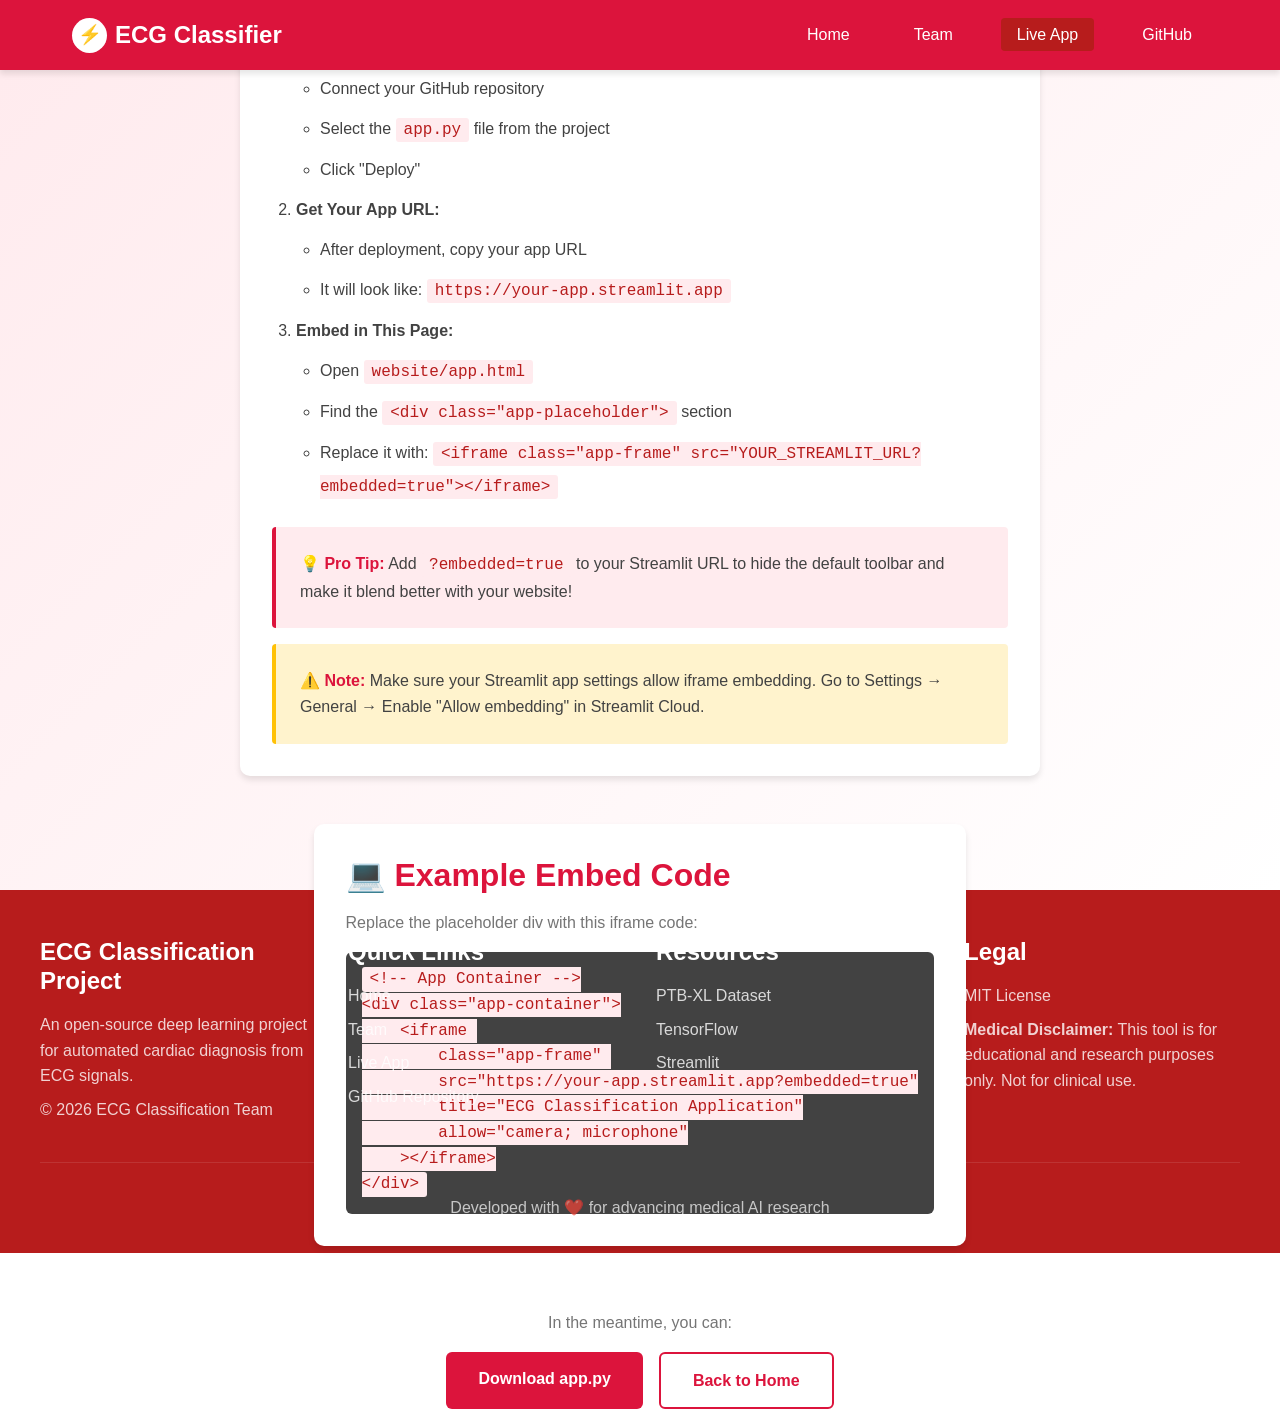
==== scripts/website/app.html @ 3534d9c3 "making major changes" ====
<!DOCTYPE html>
<html lang="en">
<head>
    <meta charset="UTF-8">
    <meta name="viewport" content="width=device-width, initial-scale=1.0">
    <meta name="description" content="Live ECG Classification Application - Try our AI-powered diagnostic tool">
    <meta name="author" content="ECG Classification Team">
    <title>Live App | ECG Classification</title>
    <link rel="stylesheet" href="css/style.css">
    <style>
        /* Additional styles for app page */
        .app-container {
            padding: 0;
            margin: 0;
        }
        
        .app-placeholder {
            background: linear-gradient(135deg, var(--lighter-red) 0%, var(--white) 100%);
        }
        
        .placeholder-icon {
            width: 120px;
            height: 120px;
            background: linear-gradient(135deg, var(--primary-red), var(--light-red));
            color: var(--white);
            border-radius: 50%;
            display: flex;
            align-items: center;
            justify-content: center;
            font-size: 4rem;
            margin: 0 auto 2rem;
            box-shadow: var(--shadow-lg);
        }
        
        .instructions {
            background-color: var(--white);
            padding: 2rem;
            border-radius: 10px;
            box-shadow: var(--shadow);
            max-width: 800px;
            margin: 2rem auto;
            text-align: left;
        }
        
        .instructions h3 {
            color: var(--primary-red);
            margin-bottom: 1rem;
        }
        
        .instructions ol {
            margin-left: 1.5rem;
            line-height: 2;
        }
        
        .instructions li {
            margin-bottom: 0.5rem;
            color: var(--dark-gray);
        }
        
        .instructions code {
            background-color: var(--lighter-red);
            padding: 0.2rem 0.5rem;
            border-radius: 3px;
            font-family: 'Courier New', monospace;
            color: var(--dark-red);
        }
        
        .embed-info {
            background-color: var(--lighter-red);
            padding: 1.5rem;
            border-left: 4px solid var(--primary-red);
            margin-top: 1.5rem;
            border-radius: 4px;
        }
        
        .embed-info strong {
            color: var(--primary-red);
        }
    </style>
</head>
<body>
    <!-- Navigation -->
    <nav class="navbar">
        <div class="nav-container">
            <a href="index.html" class="logo">
                <div class="logo-icon">⚡</div>
                ECG Classifier
            </a>
            <ul class="nav-menu">
                <li><a href="index.html" class="nav-link">Home</a></li>
                <li><a href="team.html" class="nav-link">Team</a></li>
                <li><a href="app.html" class="nav-link">Live App</a></li>
                <li><a href="https://github.com" class="nav-link" target="_blank">GitHub</a></li>
            </ul>
            <button class="mobile-menu-toggle">☰</button>
        </div>
    </nav>

    <!-- App Container -->
    <div class="app-container">
        <!-- Placeholder - Replace iframe src with your Streamlit Cloud URL -->
        <div class="app-placeholder">
            <div class="placeholder-icon">🚀</div>
            <h2>Streamlit App Coming Soon!</h2>
            <p style="max-width: 600px; margin: 0 auto 2rem;">
                This page will host the live ECG classification application once deployed to Streamlit Cloud.
            </p>
            
            <!-- Instructions -->
            <div class="instructions">
                <h3>📋 Deployment Instructions</h3>
                <p>To embed your Streamlit app on this page, follow these steps:</p>
                
                <ol>
                    <li><strong>Deploy to Streamlit Cloud:</strong>
                        <ul style="margin-left: 1.5rem; margin-top: 0.5rem;">
                            <li>Go to <a href="https://share.streamlit.io/" target="_blank" style="color: var(--primary-red);">share.streamlit.io</a></li>
                            <li>Connect your GitHub repository</li>
                            <li>Select the <code>app.py</code> file from the project</li>
                            <li>Click "Deploy"</li>
                        </ul>
                    </li>
                    
                    <li><strong>Get Your App URL:</strong>
                        <ul style="margin-left: 1.5rem; margin-top: 0.5rem;">
                            <li>After deployment, copy your app URL</li>
                            <li>It will look like: <code>https://your-app.streamlit.app</code></li>
                        </ul>
                    </li>
                    
                    <li><strong>Embed in This Page:</strong>
                        <ul style="margin-left: 1.5rem; margin-top: 0.5rem;">
                            <li>Open <code>website/app.html</code></li>
                            <li>Find the <code>&lt;div class="app-placeholder"&gt;</code> section</li>
                            <li>Replace it with: <code>&lt;iframe class="app-frame" src="YOUR_STREAMLIT_URL?embedded=true"&gt;&lt;/iframe&gt;</code></li>
                        </ul>
                    </li>
                </ol>
                
                <div class="embed-info">
                    <strong>💡 Pro Tip:</strong> Add <code>?embedded=true</code> to your Streamlit URL to hide the default toolbar and make it blend better with your website!
                </div>
                
                <div class="embed-info" style="margin-top: 1rem; background-color: #fff3cd; border-left-color: #ffc107;">
                    <strong>⚠️ Note:</strong> Make sure your Streamlit app settings allow iframe embedding. Go to Settings → General → Enable "Allow embedding" in Streamlit Cloud.
                </div>
            </div>
            
            <!-- Example Code -->
            <div class="instructions" style="margin-top: 1rem;">
                <h3>💻 Example Embed Code</h3>
                <p>Replace the placeholder div with this iframe code:</p>
                <pre style="background-color: var(--dark-gray); color: var(--white); padding: 1rem; border-radius: 6px; overflow-x: auto;"><code>&lt;!-- App Container --&gt;
&lt;div class="app-container"&gt;
    &lt;iframe 
        class="app-frame" 
        src="https://your-app.streamlit.app?embedded=true"
        title="ECG Classification Application"
        allow="camera; microphone"
    &gt;&lt;/iframe&gt;
&lt;/div&gt;</code></pre>
            </div>
            
            <!-- Temporary Links -->
            <div style="margin-top: 2rem;">
                <p style="color: var(--gray); margin-bottom: 1rem;">In the meantime, you can:</p>
                <div class="hero-buttons">
                    <a href="../app.py" class="btn btn-red" download>Download app.py</a>
                    <a href="index.html" class="btn btn-outline" style="color: var(--primary-red); border-color: var(--primary-red);">Back to Home</a>
                </div>
            </div>
        </div>
        
        <!-- 
        ============================================
        UNCOMMENT THIS SECTION AFTER DEPLOYMENT
        ============================================
        
        <iframe 
            class="app-frame" 
            src="https://YOUR-APP-URL.streamlit.app?embedded=true"
            title="ECG Classification Application"
            allow="camera; microphone"
        ></iframe>
        
        ============================================
        -->
    </div>

    <!-- Footer -->
    <footer class="footer">
        <div class="footer-content">
            <div class="footer-section">
                <h4>ECG Classification Project</h4>
                <p>An open-source deep learning project for automated cardiac diagnosis from ECG signals.</p>
                <p>&copy; 2026 ECG Classification Team</p>
            </div>
            
            <div class="footer-section">
                <h4>Quick Links</h4>
                <a href="index.html">Home</a>
                <a href="team.html">Team</a>
                <a href="app.html">Live App</a>
                <a href="https://github.com" target="_blank">GitHub Repository</a>
            </div>
            
            <div class="footer-section">
                <h4>Resources</h4>
                <a href="https://physionet.org/content/ptb-xl/" target="_blank">PTB-XL Dataset</a>
                <a href="https://www.tensorflow.org/" target="_blank">TensorFlow</a>
                <a href="https://streamlit.io/" target="_blank">Streamlit</a>
            </div>
            
            <div class="footer-section">
                <h4>Legal</h4>
                <p>MIT License</p>
                <p><strong>Medical Disclaimer:</strong> This tool is for educational and research purposes only. Not for clinical use.</p>
            </div>
        </div>
        
        <div class="footer-bottom">
            <p>Developed with ❤️ for advancing medical AI research</p>
        </div>
    </footer>

    <script src="js/main.js"></script>
</body>
</html>
---- scripts/website/css/style.css ----
/* ===================================
   ECG Classification Project Website
   Modern Responsive Design
   =================================== */

/* Reset & Base Styles */
* {
    margin: 0;
    padding: 0;
    box-sizing: border-box;
}

:root {
    --primary-red: #dc143c;
    --dark-red: #b71c1c;
    --light-red: #ef5350;
    --lighter-red: #ffebee;
    --accent-red: #ff5252;
    --white: #ffffff;
    --light-gray: #f5f5f5;
    --gray: #757575;
    --dark-gray: #424242;
    --shadow: 0 4px 6px rgba(0, 0, 0, 0.1);
    --shadow-lg: 0 10px 25px rgba(0, 0, 0, 0.15);
}

body {
    font-family: 'Segoe UI', Tahoma, Geneva, Verdana, sans-serif;
    line-height: 1.6;
    color: var(--dark-gray);
    background-color: var(--white);
}

/* Typography */
h1, h2, h3, h4, h5, h6 {
    font-weight: 700;
    line-height: 1.2;
    margin-bottom: 1rem;
}

h1 { font-size: 3rem; }
h2 { font-size: 2.5rem; }
h3 { font-size: 2rem; }
h4 { font-size: 1.5rem; }

p {
    margin-bottom: 1rem;
}

a {
    text-decoration: none;
    color: inherit;
    transition: all 0.3s ease;
}

/* Navigation Bar */
.navbar {
    background-color: var(--primary-red);
    color: var(--white);
    padding: 1rem 0;
    position: sticky;
    top: 0;
    z-index: 1000;
    box-shadow: var(--shadow);
}

.nav-container {
    max-width: 1200px;
    margin: 0 auto;
    padding: 0 2rem;
    display: flex;
    justify-content: space-between;
    align-items: center;
}

.logo {
    font-size: 1.5rem;
    font-weight: 700;
    color: var(--white);
    display: flex;
    align-items: center;
    gap: 0.5rem;
}

.logo-icon {
    width: 35px;
    height: 35px;
    background-color: var(--white);
    color: var(--primary-red);
    border-radius: 50%;
    display: flex;
    align-items: center;
    justify-content: center;
    font-weight: bold;
    font-size: 1.2rem;
}

.nav-menu {
    display: flex;
    list-style: none;
    gap: 2rem;
    align-items: center;
}

.nav-link {
    color: var(--white);
    padding: 0.5rem 1rem;
    border-radius: 4px;
    transition: background-color 0.3s ease;
}

.nav-link:hover,
.nav-link.active {
    background-color: var(--dark-red);
}

.mobile-menu-toggle {
    display: none;
    background: none;
    border: none;
    color: var(--white);
    font-size: 1.5rem;
    cursor: pointer;
}

/* Hero Section */
.hero {
    background: linear-gradient(135deg, var(--primary-red) 0%, var(--dark-red) 100%);
    color: var(--white);
    padding: 6rem 2rem;
    text-align: center;
}

.hero-content {
    max-width: 900px;
    margin: 0 auto;
}

.hero h1 {
    font-size: 3.5rem;
    margin-bottom: 1.5rem;
    animation: fadeInDown 1s ease;
}

.hero p {
    font-size: 1.3rem;
    margin-bottom: 2rem;
    opacity: 0.95;
    animation: fadeInUp 1s ease;
}

.hero-buttons {
    display: flex;
    gap: 1rem;
    justify-content: center;
    flex-wrap: wrap;
    animation: fadeIn 1.5s ease;
}

/* Buttons */
.btn {
    display: inline-block;
    padding: 0.875rem 2rem;
    border-radius: 6px;
    font-weight: 600;
    cursor: pointer;
    transition: all 0.3s ease;
    border: none;
    font-size: 1rem;
}

.btn-primary {
    background-color: var(--white);
    color: var(--primary-red);
}

.btn-primary:hover {
    background-color: var(--light-gray);
    transform: translateY(-2px);
    box-shadow: var(--shadow-lg);
}

.btn-outline {
    background-color: transparent;
    color: var(--white);
    border: 2px solid var(--white);
}

.btn-outline:hover {
    background-color: var(--white);
    color: var(--primary-red);
}

.btn-red {
    background-color: var(--primary-red);
    color: var(--white);
}

.btn-red:hover {
    background-color: var(--dark-red);
    transform: translateY(-2px);
    box-shadow: var(--shadow-lg);
}

/* Container */
.container {
    max-width: 1200px;
    margin: 0 auto;
    padding: 0 2rem;
}

/* Sections */
.section {
    padding: 5rem 2rem;
}

.section-light {
    background-color: var(--white);
}

.section-gray {
    background-color: var(--light-gray);
}

.section-red {
    background-color: var(--lighter-red);
}

.section-title {
    text-align: center;
    margin-bottom: 3rem;
    color: var(--primary-red);
}

.section-subtitle {
    text-align: center;
    color: var(--gray);
    max-width: 700px;
    margin: -2rem auto 3rem;
}

/* Features Grid */
.features-grid {
    display: grid;
    grid-template-columns: repeat(auto-fit, minmax(300px, 1fr));
    gap: 2rem;
    margin-top: 3rem;
}

.feature-card {
    background-color: var(--white);
    padding: 2rem;
    border-radius: 10px;
    box-shadow: var(--shadow);
    transition: all 0.3s ease;
    border-top: 4px solid var(--primary-red);
}

.feature-card:hover {
    transform: translateY(-5px);
    box-shadow: var(--shadow-lg);
}

.feature-icon {
    width: 60px;
    height: 60px;
    background: linear-gradient(135deg, var(--primary-red), var(--light-red));
    color: var(--white);
    border-radius: 50%;
    display: flex;
    align-items: center;
    justify-content: center;
    font-size: 1.8rem;
    margin-bottom: 1.5rem;
}

.feature-card h3 {
    color: var(--dark-gray);
    margin-bottom: 1rem;
}

.feature-card p {
    color: var(--gray);
    margin-bottom: 0;
}

/* Stats Section */
.stats-grid {
    display: grid;
    grid-template-columns: repeat(auto-fit, minmax(200px, 1fr));
    gap: 2rem;
    margin-top: 3rem;
}

.stat-card {
    text-align: center;
    padding: 2rem;
}

.stat-number {
    font-size: 3rem;
    font-weight: 700;
    color: var(--primary-red);
    margin-bottom: 0.5rem;
}

.stat-label {
    color: var(--gray);
    font-size: 1.1rem;
}

/* Model Cards */
.models-grid {
    display: grid;
    grid-template-columns: repeat(auto-fit, minmax(320px, 1fr));
    gap: 2rem;
    margin-top: 3rem;
}

.model-card {
    background-color: var(--white);
    border-radius: 10px;
    overflow: hidden;
    box-shadow: var(--shadow);
    transition: all 0.3s ease;
}

.model-card:hover {
    transform: translateY(-5px);
    box-shadow: var(--shadow-lg);
}

.model-header {
    background: linear-gradient(135deg, var(--primary-red), var(--light-red));
    color: var(--white);
    padding: 1.5rem;
    text-align: center;
}

.model-header h3 {
    margin-bottom: 0.5rem;
    color: var(--white);
}

.model-accuracy {
    font-size: 2rem;
    font-weight: 700;
}

.model-body {
    padding: 2rem;
}

.model-body ul {
    list-style: none;
    margin-bottom: 1.5rem;
}

.model-body li {
    padding: 0.5rem 0;
    padding-left: 1.5rem;
    position: relative;
}

.model-body li::before {
    content: "✓";
    position: absolute;
    left: 0;
    color: var(--primary-red);
    font-weight: bold;
}

/* Team Grid */
.team-grid {
    display: grid;
    grid-template-columns: repeat(auto-fit, minmax(250px, 1fr));
    gap: 2rem;
    margin-top: 3rem;
}

.team-card {
    background-color: var(--white);
    border-radius: 10px;
    overflow: hidden;
    box-shadow: var(--shadow);
    transition: all 0.3s ease;
    text-align: center;
}

.team-card:hover {
    transform: translateY(-5px);
    box-shadow: var(--shadow-lg);
}

.team-avatar {
    width: 150px;
    height: 150px;
    background: linear-gradient(135deg, var(--primary-red), var(--light-red));
    color: var(--white);
    border-radius: 50%;
    margin: 2rem auto 1rem;
    display: flex;
    align-items: center;
    justify-content: center;
    font-size: 4rem;
    font-weight: 700;
}

.team-info {
    padding: 0 2rem 2rem;
}

.team-name {
    color: var(--dark-gray);
    margin-bottom: 0.5rem;
}

.team-role {
    color: var(--primary-red);
    font-weight: 600;
    margin-bottom: 1rem;
}

.team-bio {
    color: var(--gray);
    font-size: 0.95rem;
}

.team-social {
    display: flex;
    gap: 1rem;
    justify-content: center;
    margin-top: 1rem;
}

.social-link {
    width: 40px;
    height: 40px;
    background-color: var(--lighter-red);
    color: var(--primary-red);
    border-radius: 50%;
    display: flex;
    align-items: center;
    justify-content: center;
    transition: all 0.3s ease;
}

.social-link:hover {
    background-color: var(--primary-red);
    color: var(--white);
}

/* App Embed */
.app-container {
    width: 100%;
    height: calc(100vh - 80px);
    background-color: var(--light-gray);
}

.app-frame {
    width: 100%;
    height: 100%;
    border: none;
}

.app-placeholder {
    display: flex;
    flex-direction: column;
    align-items: center;
    justify-content: center;
    height: 100%;
    text-align: center;
    padding: 2rem;
}

.app-placeholder h2 {
    color: var(--primary-red);
    margin-bottom: 1rem;
}

.app-placeholder p {
    color: var(--gray);
    max-width: 600px;
}

/* Footer */
.footer {
    background-color: var(--dark-red);
    color: var(--white);
    padding: 3rem 2rem 1rem;
}

.footer-content {
    max-width: 1200px;
    margin: 0 auto;
    display: grid;
    grid-template-columns: repeat(auto-fit, minmax(250px, 1fr));
    gap: 2rem;
    margin-bottom: 2rem;
}

.footer-section h4 {
    margin-bottom: 1rem;
    color: var(--white);
}

.footer-section p,
.footer-section a {
    color: rgba(255, 255, 255, 0.8);
    margin-bottom: 0.5rem;
    display: block;
}

.footer-section a:hover {
    color: var(--white);
}

.footer-bottom {
    max-width: 1200px;
    margin: 0 auto;
    padding-top: 2rem;
    border-top: 1px solid rgba(255, 255, 255, 0.1);
    text-align: center;
    color: rgba(255, 255, 255, 0.7);
}

/* Animations */
@keyframes fadeIn {
    from {
        opacity: 0;
    }
    to {
        opacity: 1;
    }
}

@keyframes fadeInDown {
    from {
        opacity: 0;
        transform: translateY(-20px);
    }
    to {
        opacity: 1;
        transform: translateY(0);
    }
}

@keyframes fadeInUp {
    from {
        opacity: 0;
        transform: translateY(20px);
    }
    to {
        opacity: 1;
        transform: translateY(0);
    }
}

/* Responsive Design */
@media (max-width: 768px) {
    .nav-menu {
        position: fixed;
        left: -100%;
        top: 70px;
        flex-direction: column;
        background-color: var(--primary-red);
        width: 100%;
        text-align: center;
        transition: 0.3s;
        box-shadow: var(--shadow);
        padding: 2rem 0;
        gap: 0;
    }

    .nav-menu.active {
        left: 0;
    }

    .nav-menu li {
        margin: 0;
        width: 100%;
    }

    .nav-link {
        display: block;
        padding: 1rem;
    }

    .mobile-menu-toggle {
        display: block;
    }

    .hero h1 {
        font-size: 2.5rem;
    }

    .hero p {
        font-size: 1.1rem;
    }

    h1 { font-size: 2.5rem; }
    h2 { font-size: 2rem; }
    h3 { font-size: 1.5rem; }

    .features-grid,
    .models-grid,
    .team-grid {
        grid-template-columns: 1fr;
    }

    .section {
        padding: 3rem 1rem;
    }

    .hero-buttons {
        flex-direction: column;
        align-items: stretch;
    }

    .btn {
        width: 100%;
    }
}

@media (max-width: 480px) {
    .nav-container {
        padding: 0 1rem;
    }

    .hero {
        padding: 4rem 1rem;
    }

    .hero h1 {
        font-size: 2rem;
    }

    .stat-number {
        font-size: 2.5rem;
    }
}

/* Utility Classes */
.text-center {
    text-align: center;
}

.text-red {
    color: var(--primary-red);
}

.mt-1 { margin-top: 1rem; }
.mt-2 { margin-top: 2rem; }
.mt-3 { margin-top: 3rem; }

.mb-1 { margin-bottom: 1rem; }
.mb-2 { margin-bottom: 2rem; }
.mb-3 { margin-bottom: 3rem; }
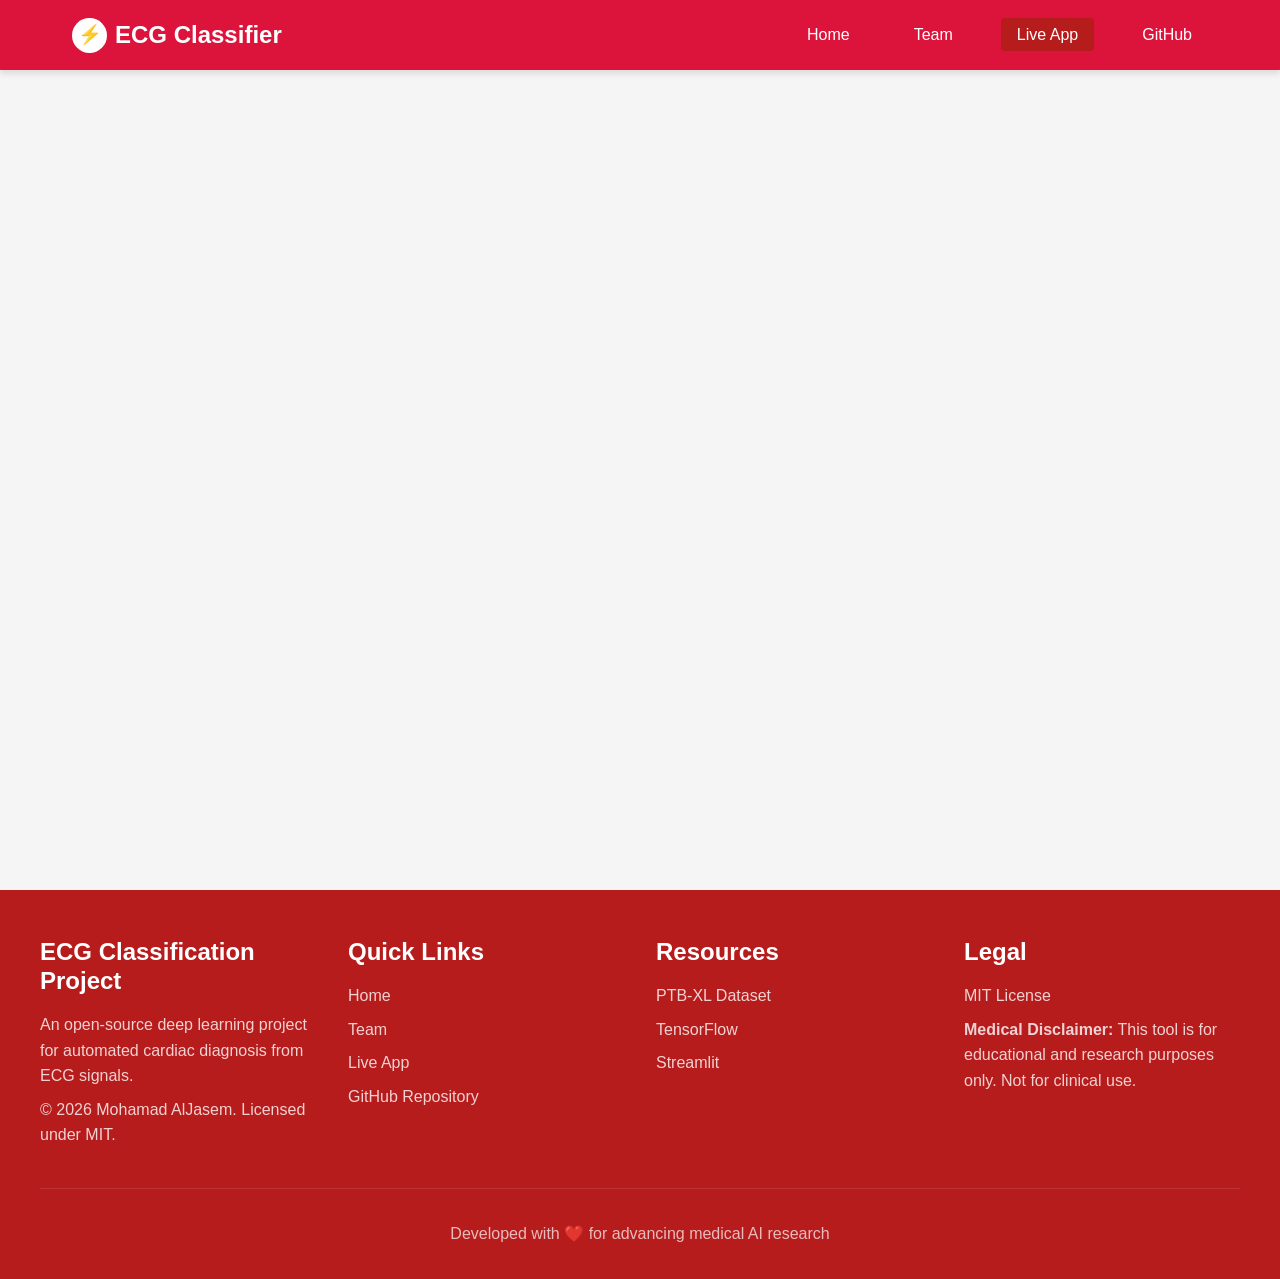
==== commit 0ae9f2bf: "preparing for final deployment" ====
--- a/scripts/website/app.html
+++ b/scripts/website/app.html
@@ -3,9 +3,9 @@
 <head>
     <meta charset="UTF-8">
     <meta name="viewport" content="width=device-width, initial-scale=1.0">
-    <meta name="description" content="Live ECG Classification Application - Try our AI-powered diagnostic tool">
-    <meta name="author" content="ECG Classification Team">
-    <title>Live App | ECG Classification</title>
+    <meta name="description" content="Live ECG Classification Application - Try our AI-powered diagnostic tool by Mohamad AlJasem">
+    <meta name="author" content="Mohamad AlJasem">
+    <title>Live App | ECG Classification by Mohamad AlJasem</title>
     <link rel="stylesheet" href="css/style.css">
     <style>
         /* Additional styles for app page */
@@ -90,7 +90,7 @@
                 <li><a href="index.html" class="nav-link">Home</a></li>
                 <li><a href="team.html" class="nav-link">Team</a></li>
                 <li><a href="app.html" class="nav-link">Live App</a></li>
-                <li><a href="https://github.com" class="nav-link" target="_blank">GitHub</a></li>
+                <li><a href="https://github.com/m-aljasem/ecg-arrhythmia-classifier-AI" class="nav-link" target="_blank">GitHub</a></li>
             </ul>
             <button class="mobile-menu-toggle">☰</button>
         </div>
@@ -98,93 +98,14 @@
 
     <!-- App Container -->
     <div class="app-container">
-        <!-- Placeholder - Replace iframe src with your Streamlit Cloud URL -->
-        <div class="app-placeholder">
-            <div class="placeholder-icon">🚀</div>
-            <h2>Streamlit App Coming Soon!</h2>
-            <p style="max-width: 600px; margin: 0 auto 2rem;">
-                This page will host the live ECG classification application once deployed to Streamlit Cloud.
-            </p>
-            
-            <!-- Instructions -->
-            <div class="instructions">
-                <h3>📋 Deployment Instructions</h3>
-                <p>To embed your Streamlit app on this page, follow these steps:</p>
-                
-                <ol>
-                    <li><strong>Deploy to Streamlit Cloud:</strong>
-                        <ul style="margin-left: 1.5rem; margin-top: 0.5rem;">
-                            <li>Go to <a href="https://share.streamlit.io/" target="_blank" style="color: var(--primary-red);">share.streamlit.io</a></li>
-                            <li>Connect your GitHub repository</li>
-                            <li>Select the <code>app.py</code> file from the project</li>
-                            <li>Click "Deploy"</li>
-                        </ul>
-                    </li>
-                    
-                    <li><strong>Get Your App URL:</strong>
-                        <ul style="margin-left: 1.5rem; margin-top: 0.5rem;">
-                            <li>After deployment, copy your app URL</li>
-                            <li>It will look like: <code>https://your-app.streamlit.app</code></li>
-                        </ul>
-                    </li>
-                    
-                    <li><strong>Embed in This Page:</strong>
-                        <ul style="margin-left: 1.5rem; margin-top: 0.5rem;">
-                            <li>Open <code>website/app.html</code></li>
-                            <li>Find the <code>&lt;div class="app-placeholder"&gt;</code> section</li>
-                            <li>Replace it with: <code>&lt;iframe class="app-frame" src="YOUR_STREAMLIT_URL?embedded=true"&gt;&lt;/iframe&gt;</code></li>
-                        </ul>
-                    </li>
-                </ol>
-                
-                <div class="embed-info">
-                    <strong>💡 Pro Tip:</strong> Add <code>?embedded=true</code> to your Streamlit URL to hide the default toolbar and make it blend better with your website!
-                </div>
-                
-                <div class="embed-info" style="margin-top: 1rem; background-color: #fff3cd; border-left-color: #ffc107;">
-                    <strong>⚠️ Note:</strong> Make sure your Streamlit app settings allow iframe embedding. Go to Settings → General → Enable "Allow embedding" in Streamlit Cloud.
-                </div>
-            </div>
-            
-            <!-- Example Code -->
-            <div class="instructions" style="margin-top: 1rem;">
-                <h3>💻 Example Embed Code</h3>
-                <p>Replace the placeholder div with this iframe code:</p>
-                <pre style="background-color: var(--dark-gray); color: var(--white); padding: 1rem; border-radius: 6px; overflow-x: auto;"><code>&lt;!-- App Container --&gt;
-&lt;div class="app-container"&gt;
-    &lt;iframe 
-        class="app-frame" 
-        src="https://your-app.streamlit.app?embedded=true"
-        title="ECG Classification Application"
-        allow="camera; microphone"
-    &gt;&lt;/iframe&gt;
-&lt;/div&gt;</code></pre>
-            </div>
-            
-            <!-- Temporary Links -->
-            <div style="margin-top: 2rem;">
-                <p style="color: var(--gray); margin-bottom: 1rem;">In the meantime, you can:</p>
-                <div class="hero-buttons">
-                    <a href="../app.py" class="btn btn-red" download>Download app.py</a>
-                    <a href="index.html" class="btn btn-outline" style="color: var(--primary-red); border-color: var(--primary-red);">Back to Home</a>
-                </div>
-            </div>
-        </div>
-        
-        <!-- 
-        ============================================
-        UNCOMMENT THIS SECTION AFTER DEPLOYMENT
-        ============================================
-        
+        <!-- Live Streamlit Application -->
         <iframe 
             class="app-frame" 
-            src="https://YOUR-APP-URL.streamlit.app?embedded=true"
-            title="ECG Classification Application"
+            src="https://ecg-classifier.aljasem.eu.org?embedded=true"
+            title="ECG Classification Application - Deep Learning for Cardiac Diagnosis"
             allow="camera; microphone"
+            loading="lazy"
         ></iframe>
-        
-        ============================================
-        -->
     </div>
 
     <!-- Footer -->
@@ -193,7 +114,7 @@
             <div class="footer-section">
                 <h4>ECG Classification Project</h4>
                 <p>An open-source deep learning project for automated cardiac diagnosis from ECG signals.</p>
-                <p>&copy; 2026 ECG Classification Team</p>
+                <p>&copy; 2026 Mohamad AlJasem. Licensed under MIT.</p>
             </div>
             
             <div class="footer-section">
@@ -201,7 +122,7 @@
                 <a href="index.html">Home</a>
                 <a href="team.html">Team</a>
                 <a href="app.html">Live App</a>
-                <a href="https://github.com" target="_blank">GitHub Repository</a>
+                <a href="https://github.com/m-aljasem/ecg-arrhythmia-classifier-AI" target="_blank">GitHub Repository</a>
             </div>
             
             <div class="footer-section">
